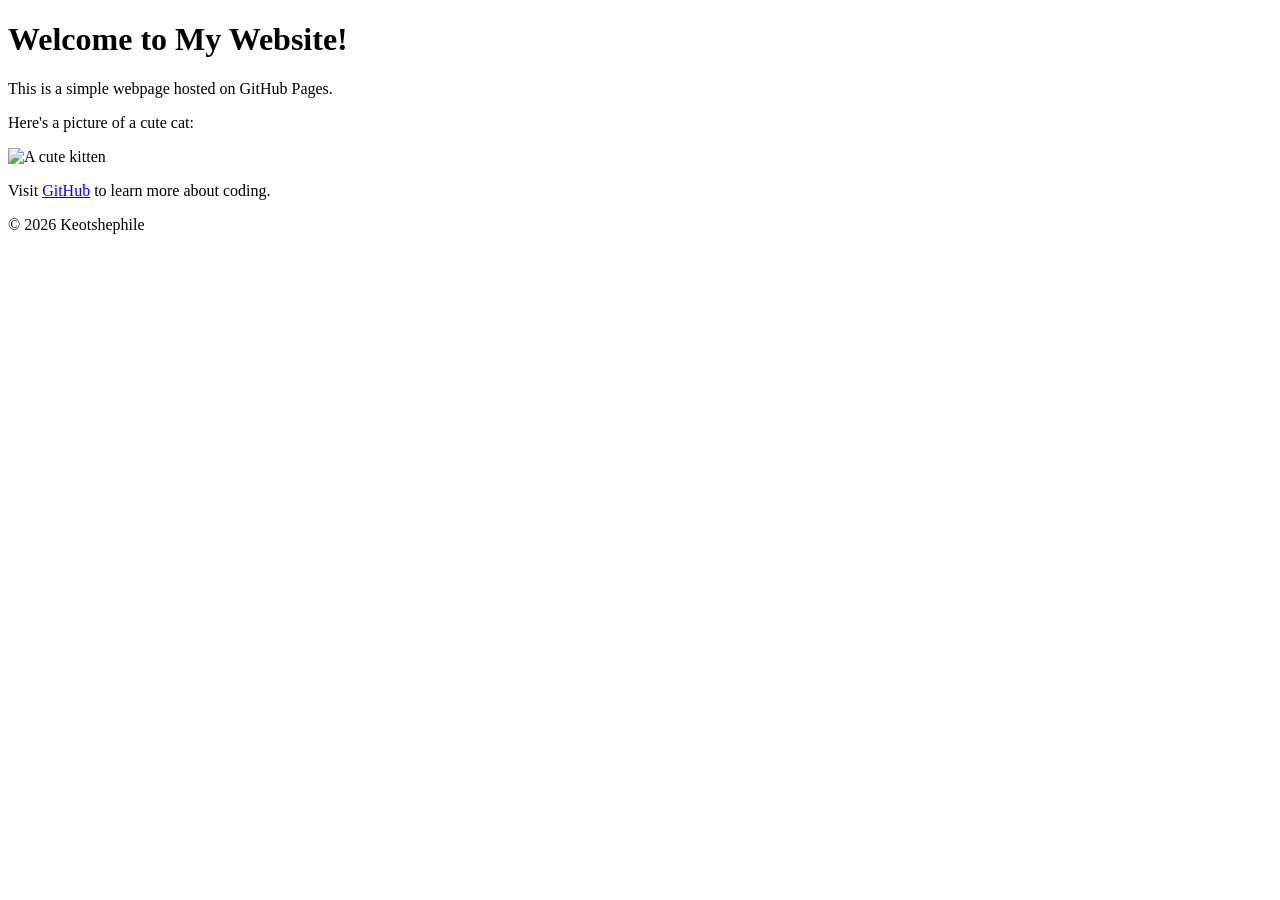
==== index.html @ f3646032 "first commit" ====
<!DOCTYPE html>
<html lang="en">
<head>
    <meta charset="UTF-8">
    <meta name="viewport" content="width=device-width, initial-scale=1.0">
    <title>My First GitHub Page</title>
</head>
<body>
    <header>
        <h1>Welcome to My Website!</h1>
    </header>

    <main>
        <p>This is a simple webpage hosted on GitHub Pages.</p>
        <p>Here's a picture of a cute cat:</p>
        <img src="https://placekitten.com/200/300" alt="A cute kitten">
        
        <p>Visit <a href="https://github.com">GitHub</a> to learn more about coding.</p>
    </main>

    <footer>
        <p>&copy; 2026 Keotshephile</p>
    </footer>

</body>
</html>
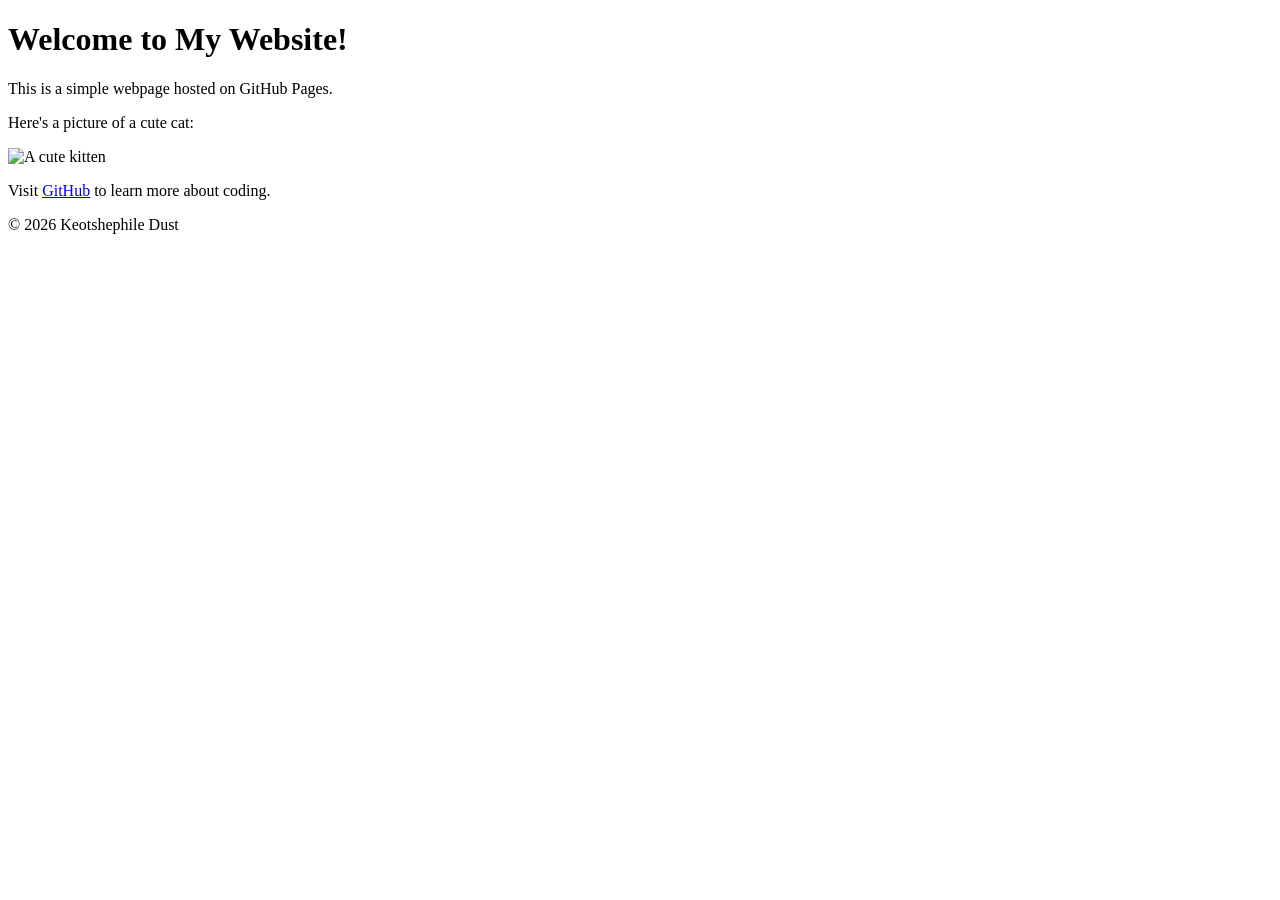
==== commit d090aba4: "Updated content" ====
--- a/index.html
+++ b/index.html
@@ -19,7 +19,7 @@
     </main>
 
     <footer>
-        <p>&copy; 2026 Keotshephile</p>
+        <p>&copy; 2026 Keotshephile Dust</p>
     </footer>
 
 </body>
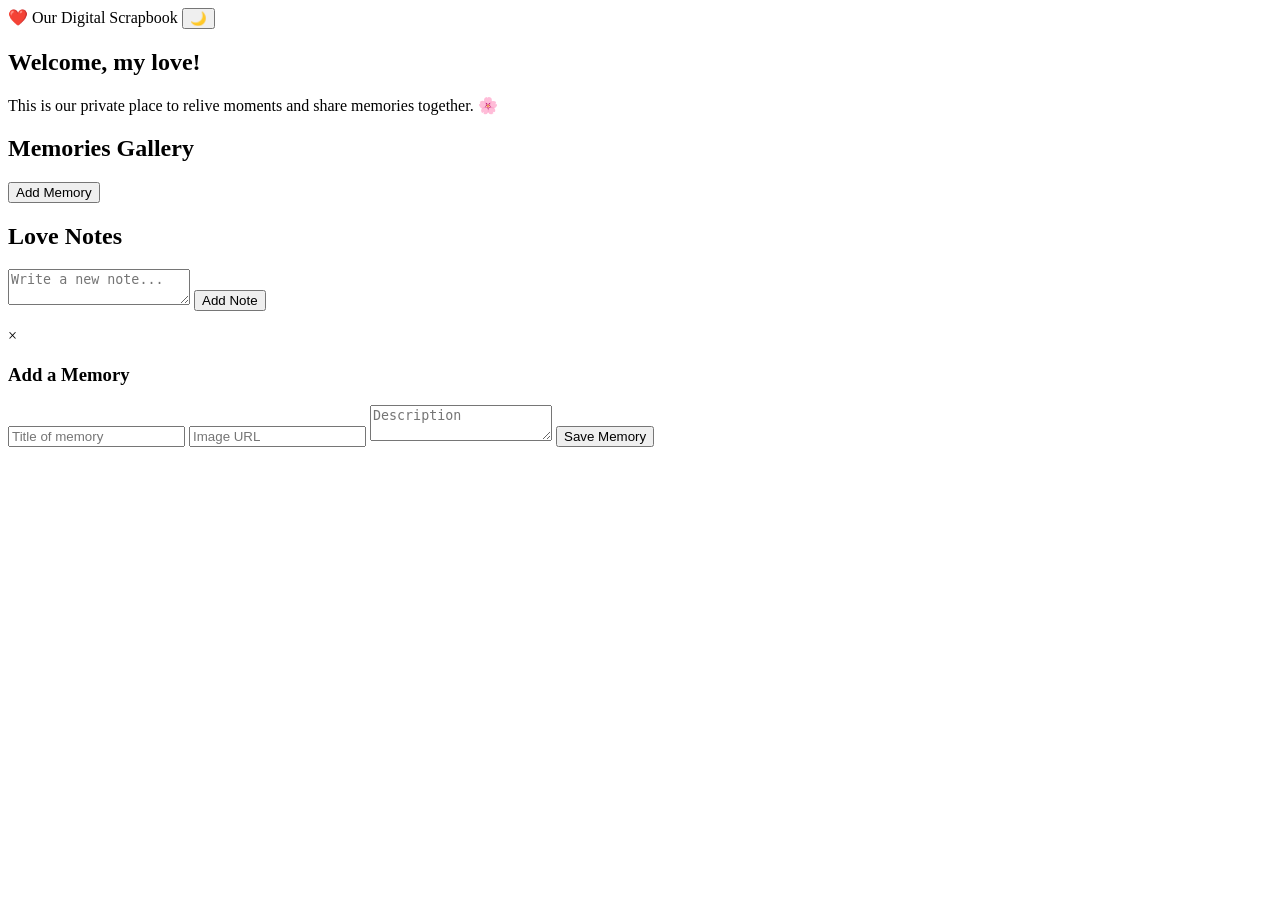
==== commit 1e3fdd5c: "Update index.html" ====
--- a/index.html
+++ b/index.html
@@ -1,26 +1,54 @@
 <!DOCTYPE html>
 <html lang="en">
 <head>
-    <meta charset="UTF-8">
-    <meta name="viewport" content="width=device-width, initial-scale=1.0">
-    <title>My First GitHub Page</title>
+<meta charset="UTF-8">
+<meta name="viewport" content="width=device-width, initial-scale=1.0">
+<title>Our Scrapbook</title>
+<link rel="stylesheet" href="css/styles.css">
 </head>
 <body>
-    <header>
-        <h1>Welcome to My Website!</h1>
-    </header>
 
-    <main>
-        <p>This is a simple webpage hosted on GitHub Pages.</p>
-        <p>Here's a picture of a cute cat:</p>
-        <img src="https://placekitten.com/200/300" alt="A cute kitten">
-        
-        <p>Visit <a href="https://github.com">GitHub</a> to learn more about coding.</p>
-    </main>
+<div class="app">
 
-    <footer>
-        <p>&copy; 2026 Keotshephile Dust</p>
-    </footer>
+  <header>
+    ❤️ Our Digital Scrapbook
+    <button class="theme-toggle" onclick="toggleTheme()">🌙</button>
+  </header>
 
+  <section class="intro">
+    <h2>Welcome, my love!</h2>
+    <p>This is our private place to relive moments and share memories together. 🌸</p>
+  </section>
+
+  <section class="gallery">
+    <h2>Memories Gallery</h2>
+    <div class="photos">
+      <!-- Memory cards will be dynamically inserted here -->
+    </div>
+    <button id="addMemoryBtn">Add Memory</button>
+  </section>
+
+  <section class="notes">
+    <h2>Love Notes</h2>
+    <textarea id="noteInput" placeholder="Write a new note..."></textarea>
+    <button onclick="addNote()">Add Note</button>
+    <ul id="notesList"></ul>
+  </section>
+
+</div>
+
+<!-- Memory Modal -->
+<div class="modal" id="memoryModal">
+  <div class="modal-content">
+    <span class="close" onclick="closeModal()">&times;</span>
+    <h3>Add a Memory</h3>
+    <input type="text" id="memoryTitle" placeholder="Title of memory">
+    <input type="text" id="memoryImage" placeholder="Image URL">
+    <textarea id="memoryDesc" placeholder="Description"></textarea>
+    <button onclick="saveMemory()">Save Memory</button>
+  </div>
+</div>
+
+<script src="js/script.js"></script>
 </body>
 </html>
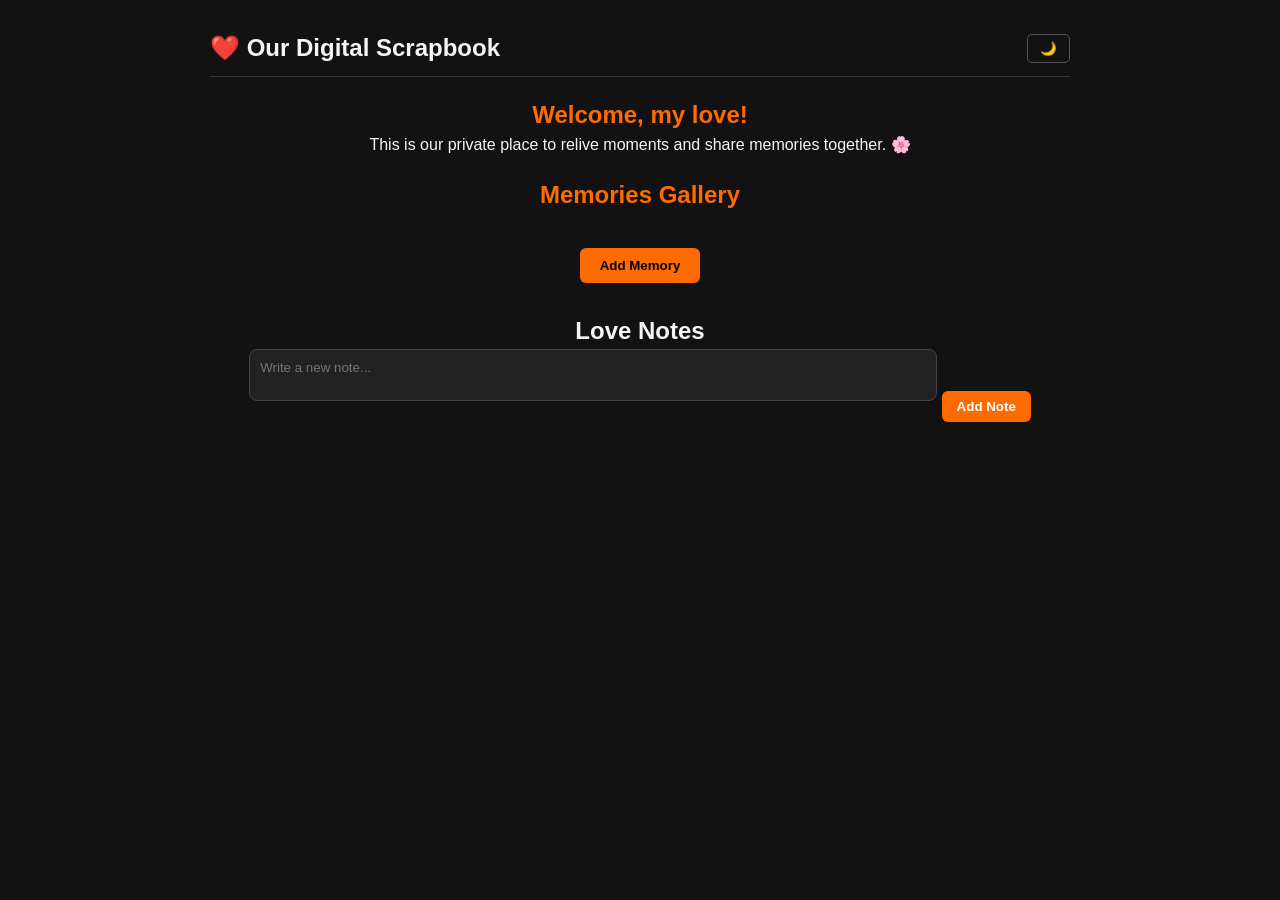
==== commit ec08b81c: "Update index.html" ====
--- a/index.html
+++ b/index.html
@@ -22,9 +22,7 @@
 
   <section class="gallery">
     <h2>Memories Gallery</h2>
-    <div class="photos">
-      <!-- Memory cards will be dynamically inserted here -->
-    </div>
+    <div class="photos"></div>
     <button id="addMemoryBtn">Add Memory</button>
   </section>
 
--- a/css/styles.css
+++ b/css/styles.css
@@ -0,0 +1,229 @@
+/* Basic Reset */
+* {
+  margin: 0;
+  padding: 0;
+  box-sizing: border-box;
+  font-family: 'Arial', sans-serif;
+}
+
+body {
+  background: #121212;
+  color: #f5f5f5;
+  min-height: 100vh;
+  line-height: 1.5;
+}
+
+.app {
+  max-width: 900px;
+  margin: auto;
+  padding: 20px;
+  padding-bottom: 100px;
+}
+
+/* Header */
+header {
+  display: flex;
+  justify-content: space-between;
+  align-items: center;
+  font-size: 1.5rem;
+  font-weight: bold;
+  padding: 10px 0;
+  border-bottom: 1px solid #333;
+}
+
+.theme-toggle {
+  background: transparent;
+  border: 1px solid #555;
+  color: #f5f5f5;
+  padding: 6px 12px;
+  border-radius: 5px;
+  cursor: pointer;
+  transition: 0.3s;
+}
+
+.theme-toggle:hover {
+  background: #333;
+}
+
+/* Intro Section */
+.intro {
+  text-align: center;
+  margin: 20px 0;
+}
+.intro h2 {
+  color: #ff6b00;
+}
+
+/* Gallery */
+.gallery h2 {
+  text-align: center;
+  margin-bottom: 15px;
+  color: #ff6b00;
+}
+
+.photos {
+  display: grid;
+  grid-template-columns: repeat(auto-fit, minmax(180px, 1fr));
+  gap: 15px;
+}
+
+/* Memory Card */
+.photo-card {
+  background: #222;
+  border-radius: 12px;
+  overflow: hidden;
+  text-align: center;
+  padding: 10px;
+  position: relative;
+  cursor: pointer;
+  transition: transform 0.3s, box-shadow 0.3s;
+}
+
+.photo-card:hover {
+  transform: translateY(-5px);
+  box-shadow: 0 10px 20px rgba(0,0,0,0.6);
+}
+
+.photo-card img {
+  width: 100%;
+  border-radius: 8px;
+  display: block;
+}
+
+.photo-card p {
+  margin-top: 8px;
+  font-size: 14px;
+  color: #ccc;
+}
+
+.photo-card .heart {
+  position: absolute;
+  top: 10px;
+  right: 10px;
+  font-size: 1.5rem;
+  color: #ff3b3b;
+  opacity: 0.7;
+  transition: transform 0.3s;
+}
+
+.photo-card.liked .heart {
+  transform: scale(1.5);
+  opacity: 1;
+}
+
+/* Add Memory Button */
+#addMemoryBtn {
+  margin-top: 20px;
+  padding: 10px 20px;
+  background: #ff6b00;
+  border: none;
+  border-radius: 6px;
+  cursor: pointer;
+  font-weight: bold;
+  display: block;
+  margin-left: auto;
+  margin-right: auto;
+}
+
+#addMemoryBtn:hover {
+  background: #e65c00;
+}
+
+/* Notes Section */
+.notes {
+  margin-top: 30px;
+  text-align: center;
+}
+.notes textarea {
+  width: 80%;
+  padding: 10px;
+  border-radius: 8px;
+  border: 1px solid #444;
+  background: #222;
+  color: #f5f5f5;
+  margin-bottom: 10px;
+  resize: none;
+}
+.notes button {
+  padding: 8px 15px;
+  border: none;
+  border-radius: 6px;
+  background: #ff6b00;
+  color: #fff;
+  cursor: pointer;
+  font-weight: bold;
+}
+.notes button:hover {
+  background: #e65c00;
+}
+.notes ul {
+  list-style: none;
+  margin-top: 15px;
+}
+.notes li {
+  background: #222;
+  margin-bottom: 10px;
+  padding: 10px;
+  border-radius: 8px;
+  text-align: left;
+  color: #ccc;
+}
+
+/* Modal */
+.modal {
+  display: none;
+  position: fixed;
+  top:0;
+  left:0;
+  width:100%;
+  height:100%;
+  background: rgba(0,0,0,0.8);
+  justify-content: center;
+  align-items: center;
+  z-index: 999;
+}
+
+.modal-content {
+  background: #222;
+  padding: 20px;
+  border-radius: 12px;
+  width: 90%;
+  max-width: 400px;
+  position: relative;
+}
+
+.modal-content input, .modal-content textarea {
+  width: 100%;
+  padding: 10px;
+  margin: 8px 0;
+  border-radius: 6px;
+  border: 1px solid #444;
+  background: #111;
+  color: #f5f5f5;
+}
+
+.modal-content button {
+  margin-top: 10px;
+  padding: 8px 12px;
+  border: none;
+  border-radius: 6px;
+  background: #ff6b00;
+  color: #fff;
+  cursor: pointer;
+}
+
+.modal-content .close {
+  position: absolute;
+  top:10px;
+  right:15px;
+  font-size: 1.5rem;
+  cursor: pointer;
+  color:#ff6b00;
+}
+
+/* Responsive */
+@media (max-width: 600px) {
+  .photo-card img {
+    height: 140px;
+  }
+}
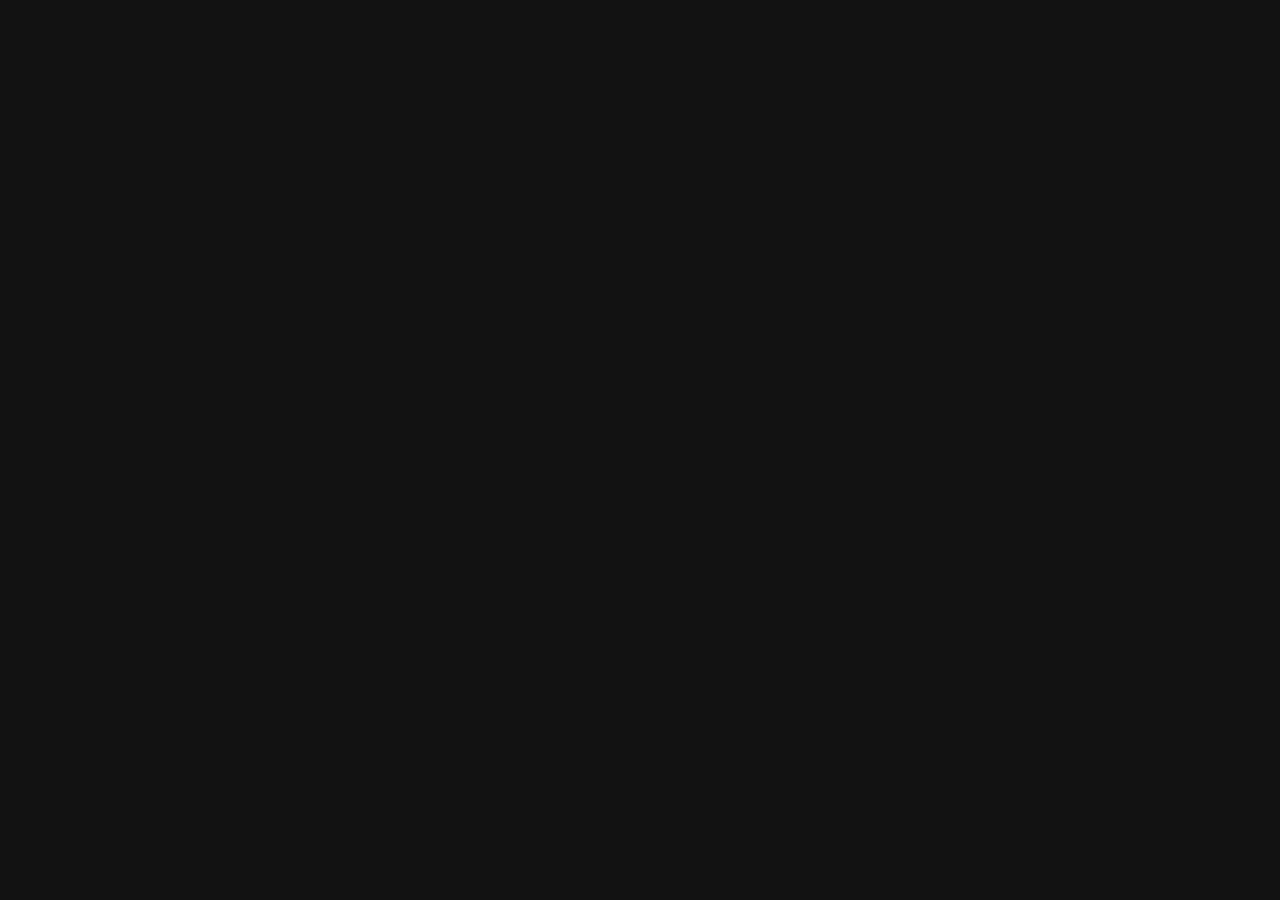
==== commit bbeb70c0: "Update index.html" ====
--- a/index.html
+++ b/index.html
@@ -3,47 +3,42 @@
 <head>
 <meta charset="UTF-8">
 <meta name="viewport" content="width=device-width, initial-scale=1.0">
-<title>Our Scrapbook</title>
+<title>Our Memories</title>
 <link rel="stylesheet" href="css/styles.css">
 </head>
 <body>
 
-<div class="app">
+<!-- PASSWORD MODAL -->
+<div id="passwordModal" class="modal">
+  <div class="modal-content">
+    <h3>Enter Password to Access Gallery</h3>
+    <input type="password" id="passwordInput" placeholder="Enter password">
+    <button onclick="checkPassword()">Enter</button>
+  </div>
+</div>
 
+<!-- GALLERY APP -->
+<div class="app" id="galleryApp" style="display:none;">
   <header>
-    ❤️ Our Digital Scrapbook
+    ❤️ Our Gallery
     <button class="theme-toggle" onclick="toggleTheme()">🌙</button>
   </header>
 
-  <section class="intro">
-    <h2>Welcome, my love!</h2>
-    <p>This is our private place to relive moments and share memories together. 🌸</p>
+  <section class="gallery-section">
+    <h2>Our Pictures</h2>
+    <div class="photos"></div>
+    <button id="addPhotoBtn">Add Photo</button>
   </section>
-
-  <section class="gallery">
-    <h2>Memories Gallery</h2>
-    <div class="photos"></div>
-    <button id="addMemoryBtn">Add Memory</button>
-  </section>
-
-  <section class="notes">
-    <h2>Love Notes</h2>
-    <textarea id="noteInput" placeholder="Write a new note..."></textarea>
-    <button onclick="addNote()">Add Note</button>
-    <ul id="notesList"></ul>
-  </section>
-
 </div>
 
-<!-- Memory Modal -->
-<div class="modal" id="memoryModal">
+<!-- ADD PHOTO MODAL -->
+<div class="modal" id="photoModal">
   <div class="modal-content">
     <span class="close" onclick="closeModal()">&times;</span>
-    <h3>Add a Memory</h3>
-    <input type="text" id="memoryTitle" placeholder="Title of memory">
-    <input type="text" id="memoryImage" placeholder="Image URL">
-    <textarea id="memoryDesc" placeholder="Description"></textarea>
-    <button onclick="saveMemory()">Save Memory</button>
+    <h3>Add a Photo</h3>
+    <input type="text" id="photoTitle" placeholder="Title of Photo">
+    <input type="text" id="photoURL" placeholder="Image URL">
+    <button onclick="savePhoto()">Save Photo</button>
   </div>
 </div>
 
--- a/css/styles.css
+++ b/css/styles.css
@@ -1,229 +1,45 @@
-/* Basic Reset */
-* {
-  margin: 0;
-  padding: 0;
-  box-sizing: border-box;
-  font-family: 'Arial', sans-serif;
-}
-
-body {
-  background: #121212;
-  color: #f5f5f5;
-  min-height: 100vh;
-  line-height: 1.5;
-}
-
-.app {
-  max-width: 900px;
-  margin: auto;
-  padding: 20px;
-  padding-bottom: 100px;
-}
+/* Reset and basic styles */
+* { margin:0; padding:0; box-sizing:border-box; font-family:'Arial',sans-serif; }
+body { background:#121212; color:#f5f5f5; min-height:100vh; line-height:1.5; }
+.app { max-width:900px; margin:auto; padding:20px; padding-bottom:100px; }
 
 /* Header */
-header {
-  display: flex;
-  justify-content: space-between;
-  align-items: center;
-  font-size: 1.5rem;
-  font-weight: bold;
-  padding: 10px 0;
-  border-bottom: 1px solid #333;
-}
+header { display:flex; justify-content:space-between; align-items:center; padding:10px 0; font-weight:bold; border-bottom:1px solid #333; }
+.theme-toggle { background:none; border:1px solid #555; color:#f5f5f5; padding:6px 12px; border-radius:5px; cursor:pointer; transition:0.3s; }
+.theme-toggle:hover { background:#333; }
 
-.theme-toggle {
-  background: transparent;
-  border: 1px solid #555;
-  color: #f5f5f5;
-  padding: 6px 12px;
-  border-radius: 5px;
-  cursor: pointer;
-  transition: 0.3s;
-}
-
-.theme-toggle:hover {
-  background: #333;
-}
-
-/* Intro Section */
-.intro {
-  text-align: center;
-  margin: 20px 0;
-}
-.intro h2 {
-  color: #ff6b00;
-}
+/* Intro */
+.intro { text-align:center; margin:20px 0; }
+.intro h2 { color:#ff6b00; }
 
 /* Gallery */
-.gallery h2 {
-  text-align: center;
-  margin-bottom: 15px;
-  color: #ff6b00;
-}
-
-.photos {
-  display: grid;
-  grid-template-columns: repeat(auto-fit, minmax(180px, 1fr));
-  gap: 15px;
-}
-
-/* Memory Card */
-.photo-card {
-  background: #222;
-  border-radius: 12px;
-  overflow: hidden;
-  text-align: center;
-  padding: 10px;
-  position: relative;
-  cursor: pointer;
-  transition: transform 0.3s, box-shadow 0.3s;
-}
-
-.photo-card:hover {
-  transform: translateY(-5px);
-  box-shadow: 0 10px 20px rgba(0,0,0,0.6);
-}
-
-.photo-card img {
-  width: 100%;
-  border-radius: 8px;
-  display: block;
-}
-
-.photo-card p {
-  margin-top: 8px;
-  font-size: 14px;
-  color: #ccc;
-}
-
-.photo-card .heart {
-  position: absolute;
-  top: 10px;
-  right: 10px;
-  font-size: 1.5rem;
-  color: #ff3b3b;
-  opacity: 0.7;
-  transition: transform 0.3s;
-}
-
-.photo-card.liked .heart {
-  transform: scale(1.5);
-  opacity: 1;
-}
+.gallery h2 { text-align:center; margin-bottom:15px; color:#ff6b00; }
+.photos { display:grid; grid-template-columns:repeat(auto-fit,minmax(180px,1fr)); gap:15px; }
+.photo-card { background:#222; border-radius:12px; padding:10px; text-align:center; cursor:pointer; transition:transform 0.3s, box-shadow 0.3s; position:relative; }
+.photo-card:hover { transform:translateY(-5px); box-shadow:0 10px 20px rgba(0,0,0,0.6); }
+.photo-card img { width:100%; border-radius:8px; display:block; }
+.photo-card p { margin-top:8px; font-size:14px; color:#ccc; }
+.photo-card .heart { position:absolute; top:10px; right:10px; font-size:1.5rem; color:#ff3b3b; opacity:0.7; transition:transform 0.3s; }
+.photo-card.liked .heart { transform:scale(1.5); opacity:1; }
 
 /* Add Memory Button */
-#addMemoryBtn {
-  margin-top: 20px;
-  padding: 10px 20px;
-  background: #ff6b00;
-  border: none;
-  border-radius: 6px;
-  cursor: pointer;
-  font-weight: bold;
-  display: block;
-  margin-left: auto;
-  margin-right: auto;
-}
+#addMemoryBtn { margin-top:20px; padding:10px 20px; background:#ff6b00; border:none; border-radius:6px; cursor:pointer; font-weight:bold; display:block; margin-left:auto; margin-right:auto; }
+#addMemoryBtn:hover { background:#e65c00; }
 
-#addMemoryBtn:hover {
-  background: #e65c00;
-}
-
-/* Notes Section */
-.notes {
-  margin-top: 30px;
-  text-align: center;
-}
-.notes textarea {
-  width: 80%;
-  padding: 10px;
-  border-radius: 8px;
-  border: 1px solid #444;
-  background: #222;
-  color: #f5f5f5;
-  margin-bottom: 10px;
-  resize: none;
-}
-.notes button {
-  padding: 8px 15px;
-  border: none;
-  border-radius: 6px;
-  background: #ff6b00;
-  color: #fff;
-  cursor: pointer;
-  font-weight: bold;
-}
-.notes button:hover {
-  background: #e65c00;
-}
-.notes ul {
-  list-style: none;
-  margin-top: 15px;
-}
-.notes li {
-  background: #222;
-  margin-bottom: 10px;
-  padding: 10px;
-  border-radius: 8px;
-  text-align: left;
-  color: #ccc;
-}
+/* Notes */
+.notes { margin-top:30px; text-align:center; }
+.notes textarea { width:80%; padding:10px; border-radius:8px; border:1px solid #444; background:#222; color:#f5f5f5; margin-bottom:10px; resize:none; }
+.notes button { padding:8px 15px; border:none; border-radius:6px; background:#ff6b00; color:#fff; cursor:pointer; font-weight:bold; }
+.notes button:hover { background:#e65c00; }
+.notes ul { list-style:none; margin-top:15px; }
+.notes li { background:#222; margin-bottom:10px; padding:10px; border-radius:8px; text-align:left; color:#ccc; }
 
 /* Modal */
-.modal {
-  display: none;
-  position: fixed;
-  top:0;
-  left:0;
-  width:100%;
-  height:100%;
-  background: rgba(0,0,0,0.8);
-  justify-content: center;
-  align-items: center;
-  z-index: 999;
-}
-
-.modal-content {
-  background: #222;
-  padding: 20px;
-  border-radius: 12px;
-  width: 90%;
-  max-width: 400px;
-  position: relative;
-}
-
-.modal-content input, .modal-content textarea {
-  width: 100%;
-  padding: 10px;
-  margin: 8px 0;
-  border-radius: 6px;
-  border: 1px solid #444;
-  background: #111;
-  color: #f5f5f5;
-}
-
-.modal-content button {
-  margin-top: 10px;
-  padding: 8px 12px;
-  border: none;
-  border-radius: 6px;
-  background: #ff6b00;
-  color: #fff;
-  cursor: pointer;
-}
-
-.modal-content .close {
-  position: absolute;
-  top:10px;
-  right:15px;
-  font-size: 1.5rem;
-  cursor: pointer;
-  color:#ff6b00;
-}
+.modal { display:none; position:fixed; top:0; left:0; width:100%; height:100%; background:rgba(0,0,0,0.8); justify-content:center; align-items:center; z-index:999; }
+.modal-content { background:#222; padding:20px; border-radius:12px; width:90%; max-width:400px; position:relative; }
+.modal-content input, .modal-content textarea { width:100%; padding:10px; margin:8px 0; border-radius:6px; border:1px solid #444; background:#111; color:#f5f5f5; }
+.modal-content button { margin-top:10px; padding:8px 12px; border:none; border-radius:6px; background:#ff6b00; color:#fff; cursor:pointer; }
+.modal-content .close { position:absolute; top:10px; right:15px; font-size:1.5rem; cursor:pointer; color:#ff6b00; }
 
 /* Responsive */
-@media (max-width: 600px) {
-  .photo-card img {
-    height: 140px;
-  }
-}
+@media(max-width:600px){.photo-card img{height:140px;}}
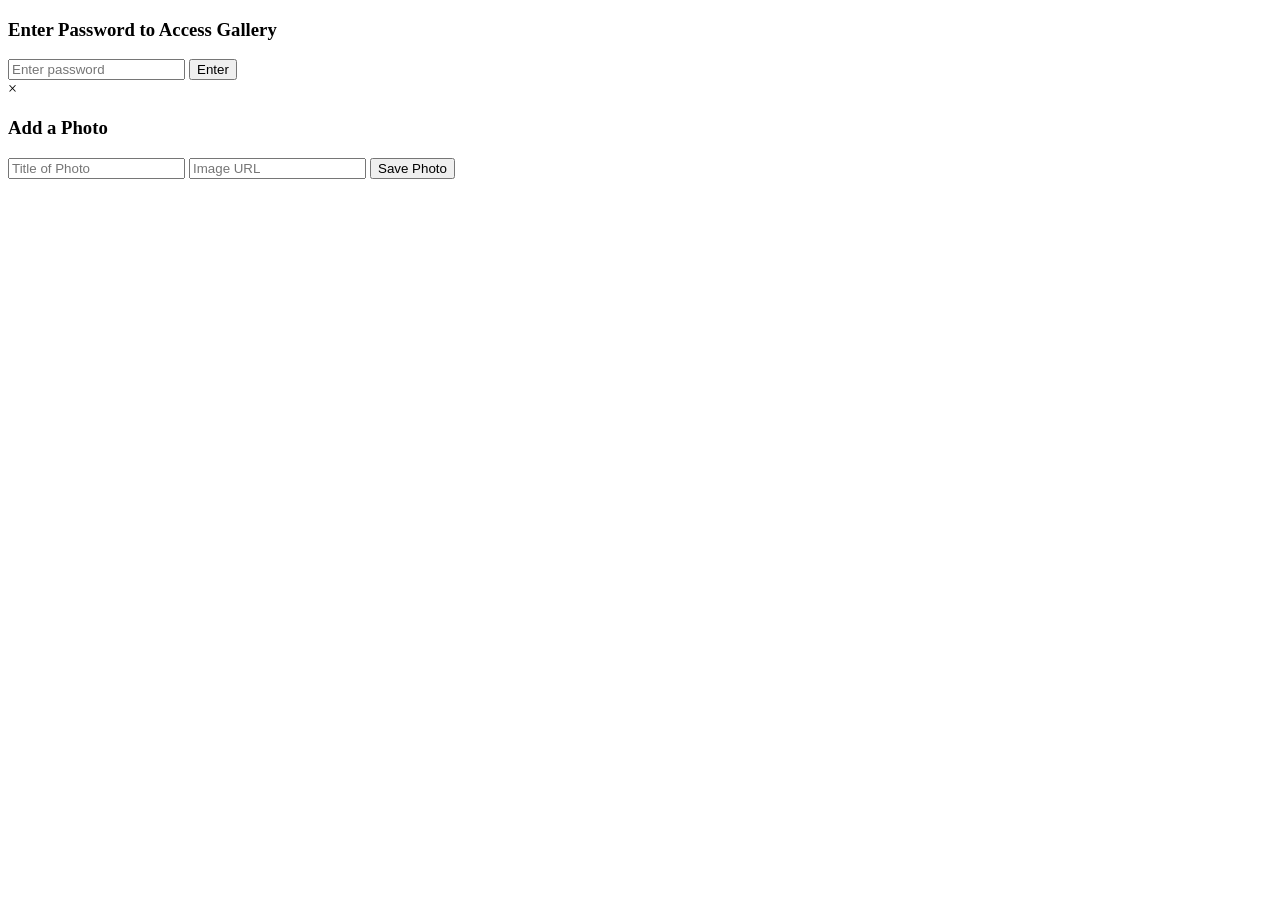
==== commit b009d5bb: "Update index.html" ====
--- a/index.html
+++ b/index.html
@@ -4,7 +4,7 @@
 <meta charset="UTF-8">
 <meta name="viewport" content="width=device-width, initial-scale=1.0">
 <title>Our Memories</title>
-<link rel="stylesheet" href="css/styles.css">
+<link rel="stylesheet" href="styles.css">
 </head>
 <body>
 
@@ -42,6 +42,6 @@
   </div>
 </div>
 
-<script src="js/script.js"></script>
+<script src="script.js"></script>
 </body>
 </html>
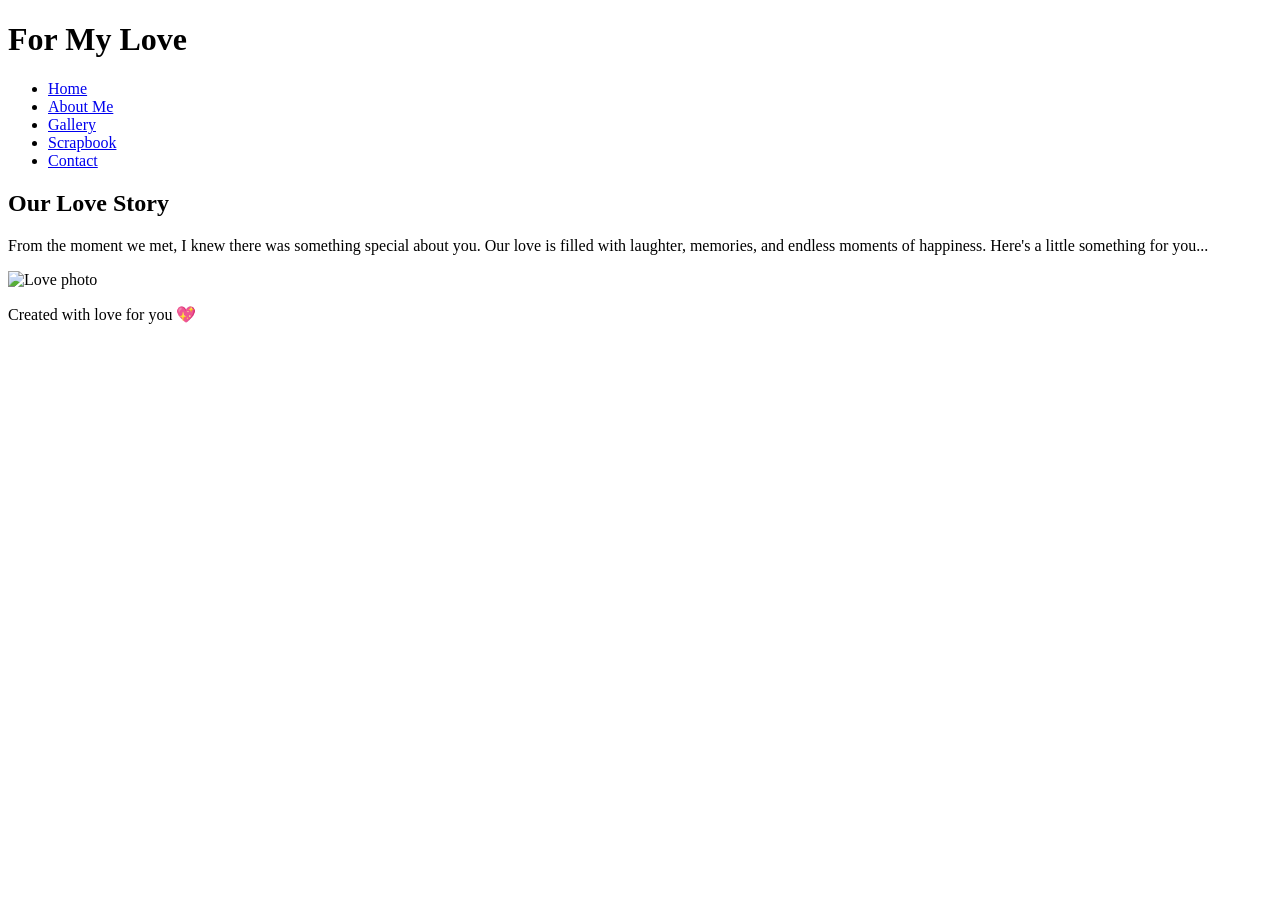
==== commit f6ce92b0: "Update index.html" ====
--- a/index.html
+++ b/index.html
@@ -1,47 +1,40 @@
 <!DOCTYPE html>
 <html lang="en">
 <head>
-<meta charset="UTF-8">
-<meta name="viewport" content="width=device-width, initial-scale=1.0">
-<title>Our Memories</title>
-<link rel="stylesheet" href="styles.css">
+    <meta charset="UTF-8">
+    <meta name="viewport" content="width=device-width, initial-scale=1.0">
+    <title>About Us</title>
+    <link rel="stylesheet" href="style.css">
 </head>
 <body>
 
-<!-- PASSWORD MODAL -->
-<div id="passwordModal" class="modal">
-  <div class="modal-content">
-    <h3>Enter Password to Access Gallery</h3>
-    <input type="password" id="passwordInput" placeholder="Enter password">
-    <button onclick="checkPassword()">Enter</button>
-  </div>
-</div>
+    <!-- Navbar -->
+    <header>
+        <h1>For My Love</h1>
+        <nav>
+            <ul>
+                <li><a href="index.html">Home</a></li>
+                <li><a href="about.html">About Me</a></li>
+                <li><a href="gallery.html">Gallery</a></li>
+                <li><a href="scrapbook.html">Scrapbook</a></li>
+                <li><a href="contact.html">Contact</a></li>
+            </ul>
+        </nav>
+    </header>
 
-<!-- GALLERY APP -->
-<div class="app" id="galleryApp" style="display:none;">
-  <header>
-    ❤️ Our Gallery
-    <button class="theme-toggle" onclick="toggleTheme()">🌙</button>
-  </header>
+    <!-- About Section -->
+    <section class="about">
+        <h2>Our Love Story</h2>
+        <p>From the moment we met, I knew there was something special about you. Our love is filled with laughter, memories, and endless moments of happiness. Here's a little something for you...</p>
+        <div class="about-image">
+            <img src="path/to/your/photo.jpg" alt="Love photo">
+        </div>
+    </section>
 
-  <section class="gallery-section">
-    <h2>Our Pictures</h2>
-    <div class="photos"></div>
-    <button id="addPhotoBtn">Add Photo</button>
-  </section>
-</div>
+    <!-- Footer -->
+    <footer>
+        <p>Created with love for you 💖</p>
+    </footer>
 
-<!-- ADD PHOTO MODAL -->
-<div class="modal" id="photoModal">
-  <div class="modal-content">
-    <span class="close" onclick="closeModal()">&times;</span>
-    <h3>Add a Photo</h3>
-    <input type="text" id="photoTitle" placeholder="Title of Photo">
-    <input type="text" id="photoURL" placeholder="Image URL">
-    <button onclick="savePhoto()">Save Photo</button>
-  </div>
-</div>
-
-<script src="script.js"></script>
 </body>
 </html>
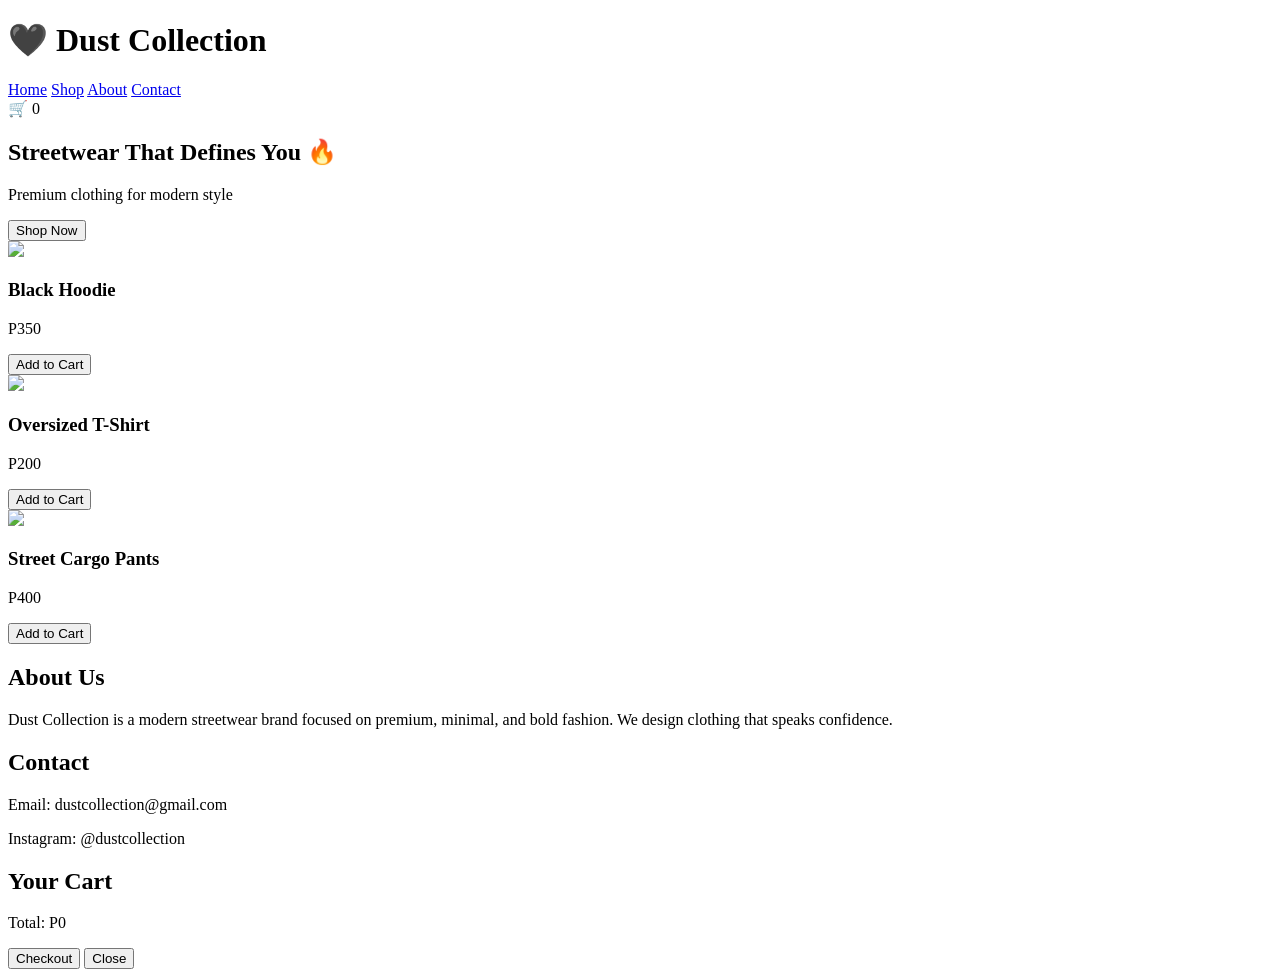
==== commit f454197b: "Update index.html" ====
--- a/index.html
+++ b/index.html
@@ -1,40 +1,87 @@
 <!DOCTYPE html>
 <html lang="en">
 <head>
-    <meta charset="UTF-8">
-    <meta name="viewport" content="width=device-width, initial-scale=1.0">
-    <title>About Us</title>
-    <link rel="stylesheet" href="style.css">
+<meta charset="UTF-8">
+<meta name="viewport" content="width=device-width, initial-scale=1.0">
+<title>Dust Collection | Clothing Store</title>
+<link rel="stylesheet" href="style.css">
 </head>
+
 <body>
 
-    <!-- Navbar -->
-    <header>
-        <h1>For My Love</h1>
-        <nav>
-            <ul>
-                <li><a href="index.html">Home</a></li>
-                <li><a href="about.html">About Me</a></li>
-                <li><a href="gallery.html">Gallery</a></li>
-                <li><a href="scrapbook.html">Scrapbook</a></li>
-                <li><a href="contact.html">Contact</a></li>
-            </ul>
-        </nav>
-    </header>
+<header class="header">
+  <h1>🖤 Dust Collection</h1>
 
-    <!-- About Section -->
-    <section class="about">
-        <h2>Our Love Story</h2>
-        <p>From the moment we met, I knew there was something special about you. Our love is filled with laughter, memories, and endless moments of happiness. Here's a little something for you...</p>
-        <div class="about-image">
-            <img src="path/to/your/photo.jpg" alt="Love photo">
-        </div>
-    </section>
+  <nav>
+    <a href="#">Home</a>
+    <a href="#shop">Shop</a>
+    <a href="#about">About</a>
+    <a href="#contact">Contact</a>
+  </nav>
 
-    <!-- Footer -->
-    <footer>
-        <p>Created with love for you 💖</p>
-    </footer>
+  <div class="cart" onclick="toggleCart()">
+    🛒 <span id="cartCount">0</span>
+  </div>
+</header>
 
+<!-- HERO -->
+<section class="hero">
+  <h2>Streetwear That Defines You 🔥</h2>
+  <p>Premium clothing for modern style</p>
+  <button onclick="document.getElementById('shop').scrollIntoView()">Shop Now</button>
+</section>
+
+<!-- PRODUCTS -->
+<section id="shop" class="products">
+
+  <div class="card">
+    <img src="https://via.placeholder.com/300">
+    <h3>Black Hoodie</h3>
+    <p>P350</p>
+    <button onclick="addToCart('Black Hoodie',350)">Add to Cart</button>
+  </div>
+
+  <div class="card">
+    <img src="https://via.placeholder.com/300">
+    <h3>Oversized T-Shirt</h3>
+    <p>P200</p>
+    <button onclick="addToCart('T-Shirt',200)">Add to Cart</button>
+  </div>
+
+  <div class="card">
+    <img src="https://via.placeholder.com/300">
+    <h3>Street Cargo Pants</h3>
+    <p>P400</p>
+    <button onclick="addToCart('Pants',400)">Add to Cart</button>
+  </div>
+
+</section>
+
+<!-- ABOUT -->
+<section id="about" class="about">
+  <h2>About Us</h2>
+  <p>
+    Dust Collection is a modern streetwear brand focused on premium,
+    minimal, and bold fashion. We design clothing that speaks confidence.
+  </p>
+</section>
+
+<!-- CONTACT -->
+<section id="contact" class="contact">
+  <h2>Contact</h2>
+  <p>Email: dustcollection@gmail.com</p>
+  <p>Instagram: @dustcollection</p>
+</section>
+
+<!-- CART -->
+<div id="cartBox" class="cartBox">
+  <h2>Your Cart</h2>
+  <ul id="cartItems"></ul>
+  <p>Total: P<span id="total">0</span></p>
+  <button onclick="checkout()">Checkout</button>
+  <button onclick="toggleCart()">Close</button>
+</div>
+
+<script src="app.js"></script>
 </body>
 </html>
